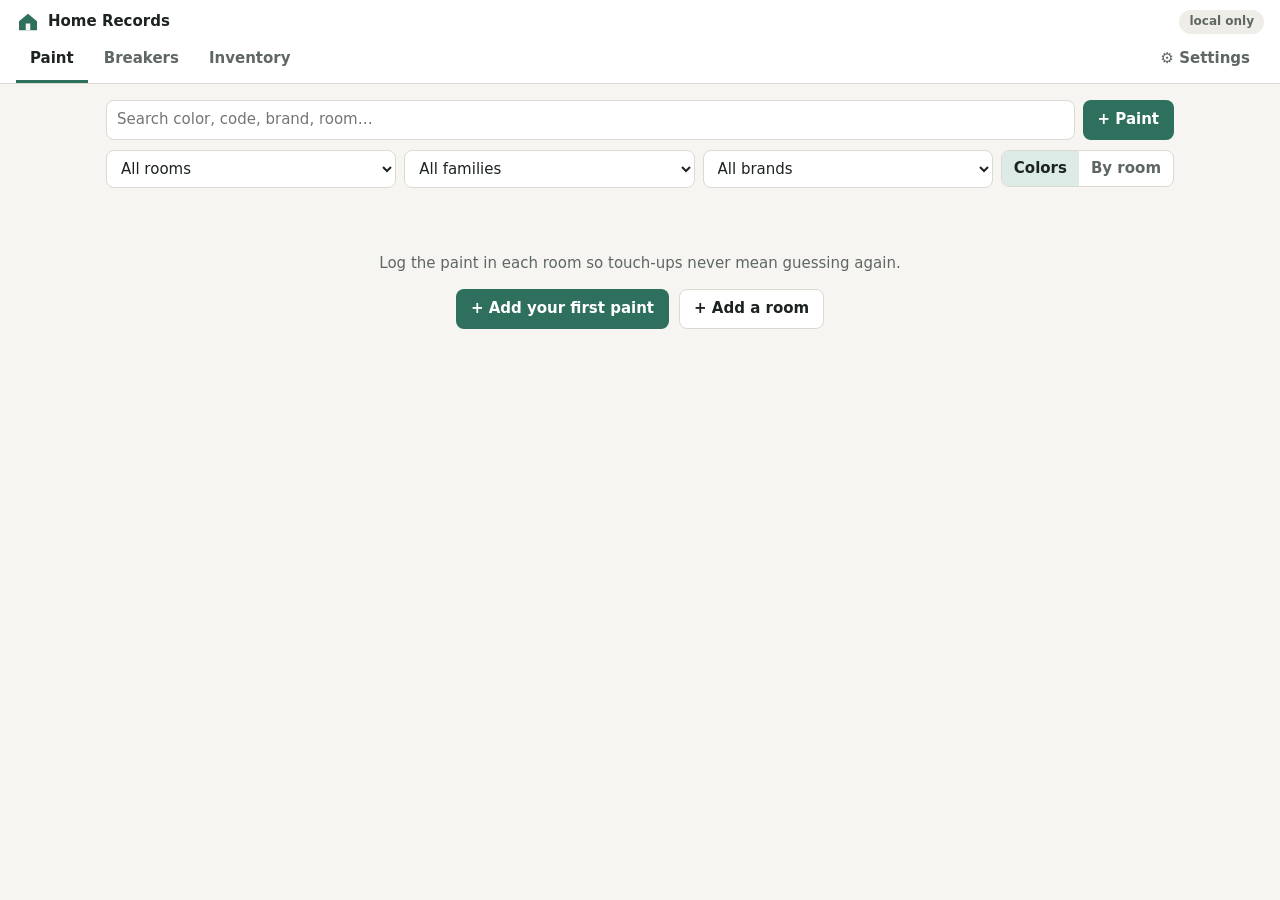
==== index.html @ fe88f26e "Add Pages app: paint logger, breaker library, home inventory Static GitHub Pages site (no build, no " ====
<!doctype html>
<html lang="en">
<head>
<meta charset="utf-8">
<meta name="viewport" content="width=device-width, initial-scale=1">
<meta name="color-scheme" content="light dark">
<title>Home Records</title>
<link rel="icon" href="data:image/svg+xml,%3Csvg xmlns='http://www.w3.org/2000/svg' viewBox='0 0 32 32'%3E%3Cpath d='M4 15 16 5l12 10v12H4z' fill='%232f6f5e'/%3E%3Crect x='13' y='18' width='6' height='9' fill='%23fff'/%3E%3C/svg%3E">
<link rel="stylesheet" href="css/app.css">
</head>
<body>
<header class="app-head">
  <div class="brand">
    <svg viewBox="0 0 32 32" width="24" height="24" aria-hidden="true"><path d="M4 15 16 5l12 10v12H4z" fill="currentColor"/><rect x="13" y="18" width="6" height="9" fill="var(--bg)"/></svg>
    <span>Home Records</span>
  </div>
  <button id="badge" class="gh-badge" type="button" title="Sync status"></button>
  <nav class="tabs" aria-label="Tools">
    <a href="#paint" data-tab="paint">Paint</a>
    <a href="#breakers" data-tab="breakers">Breakers</a>
    <a href="#inventory" data-tab="inventory">Inventory</a>
    <a href="#settings" data-tab="settings" class="tab-settings" aria-label="Settings">⚙<span class="tab-text"> Settings</span></a>
  </nav>
</header>
<main id="view"></main>
<div id="toasts" aria-live="polite"></div>
<div id="print-root"></div>
<noscript><p style="padding:16px">This app needs JavaScript.</p></noscript>
<script type="module" src="js/main.js"></script>
</body>
</html>
---- css/app.css ----
/* Home Records — one stylesheet for the app and the ghsync settings markup
   (.btn / .field / .field-row / .muted / .list-row), so ghsync.css isn't loaded. */

:root {
  --bg: #f6f5f1;
  --surface: #ffffff;
  --surface-2: #efede7;
  --text: #1d2321;
  --muted: #5f6763;
  --border: #dcd9d0;
  --accent: #2f6f5e;
  --accent-text: #ffffff;
  --accent-soft: #dcebe5;
  --danger: #b42318;
  --danger-soft: #fde7e4;
  --warn-soft: #fff3cd;
  --ok-soft: #dcf2e3;
  --ok-text: #18603a;
  --pending-text: #7a5300;
  --shadow: 0 1px 2px rgb(0 0 0 / 6%), 0 2px 8px rgb(0 0 0 / 4%);
  --radius: 10px;
  color-scheme: light;
}

@media (prefers-color-scheme: dark) {
  :root:not([data-theme="light"]) {
    --bg: #141816;
    --surface: #1c211f;
    --surface-2: #252b28;
    --text: #e6e9e7;
    --muted: #9aa39f;
    --border: #333b37;
    --accent: #6cc2a6;
    --accent-text: #0d1a15;
    --accent-soft: #22392f;
    --danger: #ff8a7a;
    --danger-soft: #3a1f1c;
    --warn-soft: #3a3016;
    --ok-soft: #1d3626;
    --ok-text: #8fd9aa;
    --pending-text: #f0c75e;
    --shadow: none;
    color-scheme: dark;
  }
}
:root[data-theme="dark"] {
  --bg: #141816; --surface: #1c211f; --surface-2: #252b28; --text: #e6e9e7; --muted: #9aa39f;
  --border: #333b37; --accent: #6cc2a6; --accent-text: #0d1a15; --accent-soft: #22392f;
  --danger: #ff8a7a; --danger-soft: #3a1f1c; --warn-soft: #3a3016; --ok-soft: #1d3626;
  --ok-text: #8fd9aa; --pending-text: #f0c75e; --shadow: none; color-scheme: dark;
}

* { box-sizing: border-box; }
html { -webkit-text-size-adjust: 100%; }
body {
  margin: 0;
  background: var(--bg);
  color: var(--text);
  font: 15px/1.45 system-ui, -apple-system, "Segoe UI", Roboto, sans-serif;
}
a { color: var(--accent); }
h1, h2, h3 { line-height: 1.2; }
h2 { font-size: 1.1rem; margin: 0 0 8px; }
h3 { font-size: 1rem; margin: 0; }
[hidden] { display: none !important; }

/* ---------- header & tabs ---------- */

.app-head {
  position: sticky;
  top: 0;
  z-index: 5;
  display: flex;
  flex-wrap: wrap;
  align-items: center;
  gap: 6px 12px;
  padding: 10px 16px 0;
  background: var(--surface);
  border-bottom: 1px solid var(--border);
}
.brand { display: flex; align-items: center; gap: 8px; font-weight: 700; color: var(--accent); flex: 1; }
.brand span { color: var(--text); }
.tabs { display: flex; gap: 2px; width: 100%; overflow-x: auto; scrollbar-width: none; }
.tabs a {
  padding: 8px 14px 10px;
  color: var(--muted);
  text-decoration: none;
  font-weight: 600;
  border-bottom: 3px solid transparent;
  white-space: nowrap;
}
.tabs a[aria-current="page"] { color: var(--text); border-bottom-color: var(--accent); }
.tabs .tab-settings { margin-left: auto; }

main { max-width: 1100px; margin: 0 auto; padding: 16px; }

/* ---------- controls ---------- */

.btn {
  display: inline-flex;
  align-items: center;
  justify-content: center;
  gap: 6px;
  padding: 8px 14px;
  border: 1px solid transparent;
  border-radius: 8px;
  background: var(--accent);
  color: var(--accent-text);
  font: inherit;
  font-weight: 600;
  cursor: pointer;
  white-space: nowrap;
}
.btn.secondary { background: var(--surface); color: var(--text); border-color: var(--border); }
.btn.danger { background: var(--danger-soft); color: var(--danger); border-color: transparent; }
.btn.small { padding: 4px 10px; font-size: 0.85rem; }
.btn[disabled] { opacity: 0.5; cursor: not-allowed; }
.btn:focus-visible, .icon-btn:focus-visible, input:focus-visible, select:focus-visible, textarea:focus-visible, .tabs a:focus-visible {
  outline: 2px solid var(--accent);
  outline-offset: 2px;
}
.icon-btn {
  border: none; background: transparent; color: var(--muted);
  font: inherit; font-size: 1rem; cursor: pointer; padding: 6px 8px; border-radius: 6px;
}
.icon-btn:hover { background: var(--surface-2); }

input, select, textarea {
  width: 100%;
  min-width: 0;
  padding: 8px 10px;
  border: 1px solid var(--border);
  border-radius: 8px;
  background: var(--surface);
  color: var(--text);
  font: inherit;
}
input[type="checkbox"] { width: auto; }
input[type="color"] { width: 48px; height: 36px; padding: 2px; }
input[type="range"] { padding: 0; }
textarea { resize: vertical; }

.field { display: flex; flex-direction: column; gap: 4px; margin-bottom: 0; min-width: 0; }
.field-label, .field > label { font-size: 0.8rem; font-weight: 600; color: var(--muted); }
.field-hint { font-size: 0.78rem; color: var(--muted); }
.field.wide { grid-column: 1 / -1; }
.field-row { display: flex; flex-wrap: wrap; gap: 10px; align-items: flex-end; margin: 8px 0; }
.field-row > .field { flex: 1 1 140px; }
.form-grid { display: grid; grid-template-columns: repeat(auto-fill, minmax(200px, 1fr)); gap: 12px 14px; }
.suggest { display: block; }
.inline { display: inline-flex; align-items: center; gap: 4px; font-size: 0.9rem; color: var(--text); font-weight: 400; margin-right: 12px; }
.range-row { display: flex; align-items: center; gap: 10px; }
.range-row output { min-width: 3.5em; text-align: right; font-variant-numeric: tabular-nums; }
.swatch-pick, .color-row { display: flex; align-items: center; gap: 10px; flex-wrap: wrap; min-height: 38px; }
.checks { flex-direction: row; flex-wrap: wrap; gap: 6px 0; }

.muted { color: var(--muted); font-size: 0.9rem; }
.spacer { flex: 1; }
.mono { font-family: ui-monospace, SFMono-Regular, Menlo, monospace; font-size: 0.85em; }
.nowrap { white-space: nowrap; }
.strong { font-weight: 600; }
.tappable { cursor: pointer; }

.toolbar { display: flex; gap: 8px; align-items: center; margin-bottom: 10px; flex-wrap: wrap; }
.toolbar > input[type="search"] { flex: 1 1 220px; }
.toolbar.filters > select { flex: 1 1 140px; width: auto; }

.segmented { display: inline-flex; border: 1px solid var(--border); border-radius: 8px; overflow: hidden; background: var(--surface); }
.segmented button { border: none; background: transparent; color: var(--muted); font: inherit; font-weight: 600; padding: 7px 12px; cursor: pointer; }
.segmented button.on { background: var(--accent-soft); color: var(--text); }

.chips { display: flex; flex-wrap: wrap; gap: 6px; align-items: center; }
.chips > select, .chips > .suggest { flex: 1 1 160px; width: auto; }
.chip {
  display: inline-flex; align-items: center; gap: 4px;
  padding: 3px 4px 3px 10px; border-radius: 999px;
  background: var(--accent-soft); font-size: 0.85rem;
}
.chip button { border: none; background: transparent; color: var(--muted); cursor: pointer; font-size: 0.75rem; padding: 2px 6px; }
.chips.small .chip { padding: 1px 8px; font-size: 0.78rem; }

.badge {
  display: inline-block; font-size: 0.68rem; font-weight: 700; letter-spacing: 0.03em;
  padding: 1px 5px; border-radius: 4px; background: var(--surface-2); color: var(--muted); margin-left: 4px;
  vertical-align: 1px;
}
.badge.t-gfci, .badge.t-df { background: #dbeafe; color: #1e40af; }
.badge.t-afci { background: #ede9fe; color: #5b21b6; }
.badge.t-hacr { background: #fef3c7; color: #92400e; }
.badge.t-main { background: var(--text); color: var(--bg); }

/* ---------- lists & cards ---------- */

.card { background: var(--surface); border: 1px solid var(--border); border-radius: var(--radius); box-shadow: var(--shadow); }
.card.flat { box-shadow: none; padding: 4px 14px; margin-bottom: 14px; }
.card.setup { padding: 14px; }
.list-row { display: flex; align-items: center; gap: 12px; padding: 10px 0; border-bottom: 1px solid var(--border); }
.list-row:last-child { border-bottom: none; }
.row-main { flex: 1; min-width: 0; }
.row-title { font-weight: 600; overflow-wrap: anywhere; }
.row-sub { font-size: 0.83rem; color: var(--muted); overflow-wrap: anywhere; }
.check-row .mark { width: 1.2em; text-align: center; }
.check-row .mark.done { color: var(--ok-text); }

.empty { text-align: center; padding: 40px 16px; color: var(--muted); }
.empty .field-row { justify-content: center; }

.card-grid { display: grid; grid-template-columns: repeat(auto-fill, minmax(230px, 1fr)); gap: 12px; }
.paint-card { display: flex; flex-direction: column; overflow: hidden; }
.paint-card .card-body { padding: 10px 12px 12px; display: flex; flex-direction: column; gap: 4px; }
.swatch { width: 34px; height: 34px; border-radius: 8px; border: 1px solid rgb(0 0 0 / 12%); flex: none; }
.swatch.big { width: 100%; height: 72px; border-radius: 0; border: none; border-bottom: 1px solid var(--border); }
.swatch.none { background: repeating-linear-gradient(45deg, var(--surface-2) 0 6px, var(--surface) 6px 12px); }

.room-block { background: var(--surface); border: 1px solid var(--border); border-radius: var(--radius); padding: 10px 14px; margin-bottom: 12px; }
.room-block.warn { border-color: var(--danger); }
.room-head { display: flex; align-items: center; gap: 8px; flex-wrap: wrap; padding-bottom: 6px; border-bottom: 1px solid var(--border); }
.room-block > .muted { margin: 10px 0 4px; }

.uses { display: flex; flex-direction: column; gap: 8px; align-items: flex-start; }
.use-row { display: grid; grid-template-columns: minmax(0, 1.3fr) minmax(0, 1.3fr) 70px minmax(0, 1fr) auto; gap: 6px; width: 100%; align-items: center; }
@media (max-width: 560px) {
  .use-row { grid-template-columns: 1fr 1fr; padding-bottom: 8px; border-bottom: 1px dashed var(--border); }
}

/* ---------- photos ---------- */

.thumb-wrap { display: inline-block; width: 64px; height: 64px; border-radius: 8px; overflow: hidden; background: var(--surface-2); flex: none; }
.thumb { width: 100%; height: 100%; object-fit: cover; display: block; }
.thumb-wrap.sm { width: 40px; height: 40px; }
.thumb-wrap.missing { background: repeating-linear-gradient(45deg, var(--surface-2) 0 4px, var(--surface) 4px 8px); }
.thumb-row { display: flex; gap: 6px; margin-top: 4px; }
.thumb-row .thumb-wrap { width: 48px; height: 48px; }
.photo-grid { display: flex; flex-wrap: wrap; gap: 8px; }
.photo-tile { position: relative; }
.photo-tile .thumb-wrap { width: 84px; height: 84px; }
.photo-x {
  position: absolute; top: -6px; right: -6px; width: 22px; height: 22px; border-radius: 50%;
  border: none; background: var(--text); color: var(--bg); font-size: 0.7rem; cursor: pointer;
}
.photo-add {
  width: 84px; height: 84px; border: 2px dashed var(--border); border-radius: 8px;
  background: transparent; color: var(--muted); font: inherit; font-weight: 600; cursor: pointer;
}
.lightbox { border: none; padding: 0; background: transparent; max-width: 96vw; max-height: 96vh; }
.lightbox::backdrop { background: rgb(0 0 0 / 85%); }
.lightbox img { max-width: 96vw; max-height: 92vh; display: block; border-radius: 6px; }

/* ---------- modal ---------- */

dialog.modal {
  width: min(560px, calc(100vw - 24px));
  max-height: calc(100dvh - 24px);
  padding: 0;
  border: 1px solid var(--border);
  border-radius: 14px;
  background: var(--surface);
  color: var(--text);
}
dialog.modal.wide { width: min(820px, calc(100vw - 24px)); }
dialog.modal::backdrop { background: rgb(0 0 0 / 45%); }
dialog.modal > form { display: flex; flex-direction: column; max-height: calc(100dvh - 26px); }
.modal-head { display: flex; align-items: center; padding: 12px 12px 8px 18px; border-bottom: 1px solid var(--border); }
.modal-head h2 { flex: 1; margin: 0; }
.modal-body { padding: 16px 18px; overflow-y: auto; }
.modal-foot { display: flex; gap: 8px; padding: 12px 18px; border-top: 1px solid var(--border); flex-wrap: wrap; }
dialog.confirm .modal-body p { margin: 0; }

#toasts { position: fixed; left: 0; right: 0; bottom: 16px; display: flex; flex-direction: column; align-items: center; gap: 6px; pointer-events: none; z-index: 100; }
.toast { background: var(--text); color: var(--bg); padding: 9px 16px; border-radius: 8px; max-width: calc(100vw - 32px); box-shadow: var(--shadow); }
.toast.error { background: var(--danger); color: #fff; }

/* ---------- sync badge & settings ---------- */

.gh-badge {
  font: inherit; font-size: 0.75rem; font-weight: 600; padding: 3px 10px; border-radius: 999px;
  border: none; background: var(--surface-2); color: var(--muted); cursor: pointer;
}
.gh-badge.ok { background: var(--ok-soft); color: var(--ok-text); }
.gh-badge.pending { background: var(--warn-soft); color: var(--pending-text); }
.gh-badge.error { background: var(--danger-soft); color: var(--danger); }

#view[data-tab="settings"] { max-width: 680px; }
.settings-section { background: var(--surface); border: 1px solid var(--border); border-radius: var(--radius); margin-top: 10px; }
.settings-section > summary { display: flex; justify-content: space-between; gap: 10px; padding: 12px 14px; cursor: pointer; font-weight: 600; }
.settings-section .sec-state { font-weight: 400; color: var(--muted); }
.settings-body { padding: 0 14px 14px; }
.settings-body .field { margin-bottom: 10px; }
.settings-body ol { padding-left: 20px; }

/* ---------- inventory table ---------- */

.table-wrap { overflow-x: auto; background: var(--surface); border: 1px solid var(--border); border-radius: var(--radius); }
.data-table { width: 100%; border-collapse: collapse; font-size: 0.92rem; }
.data-table th, .data-table td { padding: 8px 10px; text-align: left; border-bottom: 1px solid var(--border); vertical-align: middle; }
.data-table tbody tr:last-child td { border-bottom: none; }
.data-table tbody tr:hover { background: var(--surface-2); }
.data-table th { background: var(--surface-2); position: sticky; top: 0; }
.data-table .num { text-align: right; font-variant-numeric: tabular-nums; white-space: nowrap; }
.data-table .desc { color: var(--muted); max-width: 280px; overflow: hidden; text-overflow: ellipsis; white-space: nowrap; }
.data-table .col-photo { width: 56px; padding-right: 0; }
.sort { border: none; background: none; color: var(--muted); font: inherit; font-weight: 700; font-size: 0.8rem; cursor: pointer; padding: 0; white-space: nowrap; }
.sort.on { color: var(--text); }
th.num .sort { float: right; }
.totals { text-align: right; margin-top: 8px; }

/* ---------- breaker panel ---------- */

.panel-head { display: flex; align-items: center; gap: 10px; flex-wrap: wrap; margin-bottom: 10px; }
.panel-head .row-main { flex: 1 1 260px; }
.phase-key { display: flex; gap: 6px; }
.phase-dot { display: inline-flex; align-items: center; gap: 4px; font-size: 0.78rem; color: var(--muted); }
.phase-dot::before { content: ""; width: 12px; height: 12px; border-radius: 3px; background: var(--c); }

.panel-wrap { background: var(--surface-2); border: 1px solid var(--border); border-radius: var(--radius); padding: 10px; overflow-x: auto; }
.panel-grid { display: grid; grid-template-columns: 2.4em minmax(130px, 1fr) minmax(130px, 1fr) 2.4em; gap: 4px; min-width: 330px; }
.slot-num {
  display: flex; align-items: center; justify-content: center;
  font-size: 0.78rem; font-weight: 700; color: var(--muted); font-variant-numeric: tabular-nums;
}
.slot-num.left { border-right: 5px solid var(--c); }
.slot-num.right { border-left: 5px solid var(--c); }
.slot-empty {
  border: 1px dashed var(--border); border-radius: 6px; background: transparent;
  color: var(--muted); font: inherit; cursor: pointer; opacity: 0.6;
}
.slot-empty:hover { opacity: 1; background: var(--surface); }
.slot-fill { display: flex; flex-direction: column; gap: 3px; min-width: 0; }
.brk {
  flex: 1; min-width: 0; padding: 5px 8px; border-radius: 6px; cursor: pointer;
  background: var(--surface); border: 1px solid var(--border); box-shadow: var(--shadow);
}
.slot-fill.multi .brk { border-left: 3px solid var(--accent); }
.brk:hover { border-color: var(--accent); }
.brk.dim { opacity: 0.3; }
.brk.hit { outline: 2px solid var(--accent); }
.brk-top { display: flex; align-items: center; gap: 2px; font-size: 0.75rem; color: var(--muted); }
.brk-top .badge:first-child { margin-left: 0; }
.brk-rating { font-weight: 700; margin-right: 2px; }
.brk-label { font-weight: 600; font-size: 0.88rem; line-height: 1.25; overflow-wrap: anywhere; }
.brk-sub { display: block; font-size: 0.75rem; color: var(--muted); overflow-wrap: anywhere; }
.slot-pill {
  flex: none; min-width: 3.2em; text-align: center; font-weight: 700; font-size: 0.82rem;
  padding: 3px 6px; border-radius: 6px; background: var(--surface-2); border-left: 4px solid var(--c, var(--border));
  font-variant-numeric: tabular-nums;
}

/* ---------- legend (preview + print) ---------- */

.lg-preview { position: relative; max-width: 100%; overflow: hidden; margin-top: 10px; border: 1px solid var(--border); border-radius: 6px; background: #888; }
.lg-page {
  background: #fff; color: #000; transform-origin: top left; box-sizing: border-box;
  display: flex; flex-direction: column; font-family: Arial, Helvetica, sans-serif;
}
.legend { display: flex; flex-direction: column; flex: 1; min-height: 0; }
.lg-title { font-weight: 700; }
.lg-meta { color: #333; margin-bottom: 4px; }
.lg-table { width: 100%; border-collapse: collapse; table-layout: fixed; }
.legend.fill .lg-table { flex: 1; height: 100%; }
.lg-table td { border: 0.75pt solid #000; padding: 1pt 3pt; vertical-align: middle; }
.lg-num { width: 2.2em; text-align: center; font-weight: 700; font-size: 8pt; border-left-width: 4pt !important; }
.lg-item { line-height: 1.15; }
.lg-label { font-weight: 700; display: block; }
.lg-sub { display: block; font-size: 0.8em; color: #333; }
.lg-item + .lg-item { border-top: 0.5pt dashed #666; }

#print-root { display: none; }
@media print {
  body.printing > *:not(#print-root) { display: none !important; }
  body.printing { background: #fff; }
  body.printing #print-root { display: block; }
  #print-root * { -webkit-print-color-adjust: exact; print-color-adjust: exact; }
  #print-root .lg-page { padding: 0; }
}

@media (max-width: 560px) {
  main { padding: 12px; }
  .tabs a { padding: 8px 10px 10px; }
  .tab-text { display: none; }
  .data-table .desc { display: none; }
  .modal-body { padding: 14px; }
  .form-grid { grid-template-columns: 1fr 1fr; }
  .form-grid .field:has(textarea), .form-grid .field:has(.chips) { grid-column: 1 / -1; }
}
@media (max-width: 380px) {
  .form-grid { grid-template-columns: 1fr; }
}
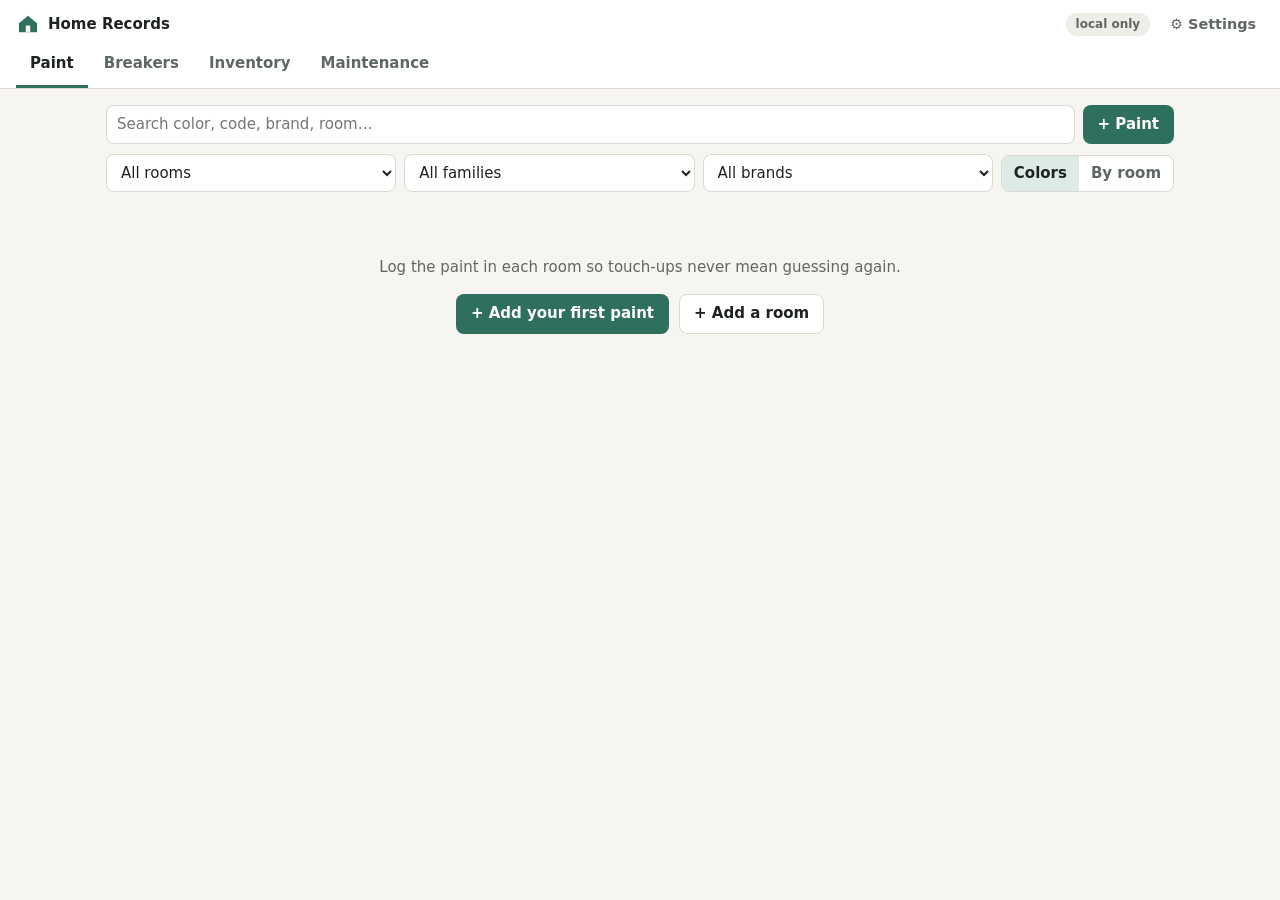
==== commit deaac7d8: "Add maintenance tracker and inventory manuals Maintenance tab: recurring or one-time tasks with inte" ====
--- a/index.html
+++ b/index.html
@@ -15,11 +15,12 @@
     <span>Home Records</span>
   </div>
   <button id="badge" class="gh-badge" type="button" title="Sync status"></button>
+  <a href="#settings" data-tab="settings" class="tab-settings" aria-label="Settings">⚙<span class="tab-text"> Settings</span></a>
   <nav class="tabs" aria-label="Tools">
     <a href="#paint" data-tab="paint">Paint</a>
     <a href="#breakers" data-tab="breakers">Breakers</a>
     <a href="#inventory" data-tab="inventory">Inventory</a>
-    <a href="#settings" data-tab="settings" class="tab-settings" aria-label="Settings">⚙<span class="tab-text"> Settings</span></a>
+    <a href="#maintenance" data-tab="maintenance">Maintenance <span id="overdue-count" class="tab-count" hidden></span></a>
   </nav>
 </header>
 <main id="view"></main>
--- a/css/app.css
+++ b/css/app.css
@@ -90,7 +90,11 @@
   white-space: nowrap;
 }
 .tabs a[aria-current="page"] { color: var(--text); border-bottom-color: var(--accent); }
-.tabs .tab-settings { margin-left: auto; }
+.tab-settings {
+  color: var(--muted); text-decoration: none; font-weight: 600; font-size: 0.9rem;
+  padding: 4px 8px; border-radius: 8px;
+}
+.tab-settings[aria-current="page"] { color: var(--text); background: var(--accent-soft); }
 
 main { max-width: 1100px; margin: 0 auto; padding: 16px; }
 
@@ -288,6 +292,47 @@
 .settings-body .field { margin-bottom: 10px; }
 .settings-body ol { padding-left: 20px; }
 
+/* ---------- documents (manuals) ---------- */
+
+.doc-links { display: flex; flex-wrap: wrap; gap: 4px 8px; }
+.doc-link {
+  display: inline-flex; align-items: center; gap: 3px; max-width: 100%;
+  border: none; background: none; padding: 0; font: inherit; font-size: 0.85rem;
+  color: var(--accent); cursor: pointer; text-decoration: none;
+}
+.doc-link span { overflow: hidden; text-overflow: ellipsis; white-space: nowrap; }
+.doc-link:hover span { text-decoration: underline; }
+.doc-links.compact .doc-link span { max-width: 11em; }
+.doc-list { display: flex; flex-direction: column; }
+.doc-row { display: flex; align-items: center; gap: 10px; padding: 6px 0; border-bottom: 1px solid var(--border); }
+.doc-row:last-child { border-bottom: none; }
+.doc-icon { font-size: 1.1rem; }
+.docs-editor { display: flex; flex-direction: column; gap: 8px; }
+.doc-add { display: grid; grid-template-columns: minmax(0, 2fr) minmax(0, 1fr) auto auto; gap: 6px; align-items: center; }
+@media (max-width: 560px) { .doc-add { grid-template-columns: 1fr 1fr; } .doc-add input[type="url"] { grid-column: 1 / -1; } }
+.data-table .col-docs { max-width: 220px; }
+
+/* ---------- maintenance ---------- */
+
+.tab-count {
+  display: inline-block; min-width: 1.5em; padding: 0 5px; margin-left: 2px; border-radius: 999px;
+  background: var(--danger); color: #fff; font-size: 0.72rem; line-height: 1.5em; text-align: center; vertical-align: 1px;
+}
+.due-pill {
+  flex: none; min-width: 5.6em; text-align: center; font-size: 0.78rem; font-weight: 700;
+  padding: 3px 8px; border-radius: 6px; background: var(--surface-2); color: var(--muted); white-space: nowrap;
+}
+.due-pill.overdue { background: var(--danger-soft); color: var(--danger); }
+.due-pill.soon { background: var(--warn-soft); color: var(--pending-text); }
+.due-pill.later { background: var(--ok-soft); color: var(--ok-text); }
+.group-overdue { border-color: var(--danger); }
+.task-row .doc-links { margin-top: 2px; }
+.interval-row { display: grid; grid-template-columns: 76px 1fr; gap: 6px; }
+.preset-group { border: 1px solid var(--border); border-radius: 8px; margin: 0 0 10px; padding: 6px 12px 10px; }
+.preset-group legend { font-weight: 700; font-size: 0.85rem; padding: 0 4px; }
+.preset { display: flex; align-items: baseline; gap: 6px; padding: 4px 0; flex-wrap: wrap; }
+.preset input { flex: none; }
+
 /* ---------- inventory table ---------- */
 
 .table-wrap { overflow-x: auto; background: var(--surface); border: 1px solid var(--border); border-radius: var(--radius); }
@@ -375,7 +420,7 @@
 
 @media (max-width: 560px) {
   main { padding: 12px; }
-  .tabs a { padding: 8px 10px 10px; }
+  .tabs a { padding: 8px 8px 10px; }
   .tab-text { display: none; }
   .data-table .desc { display: none; }
   .modal-body { padding: 14px; }
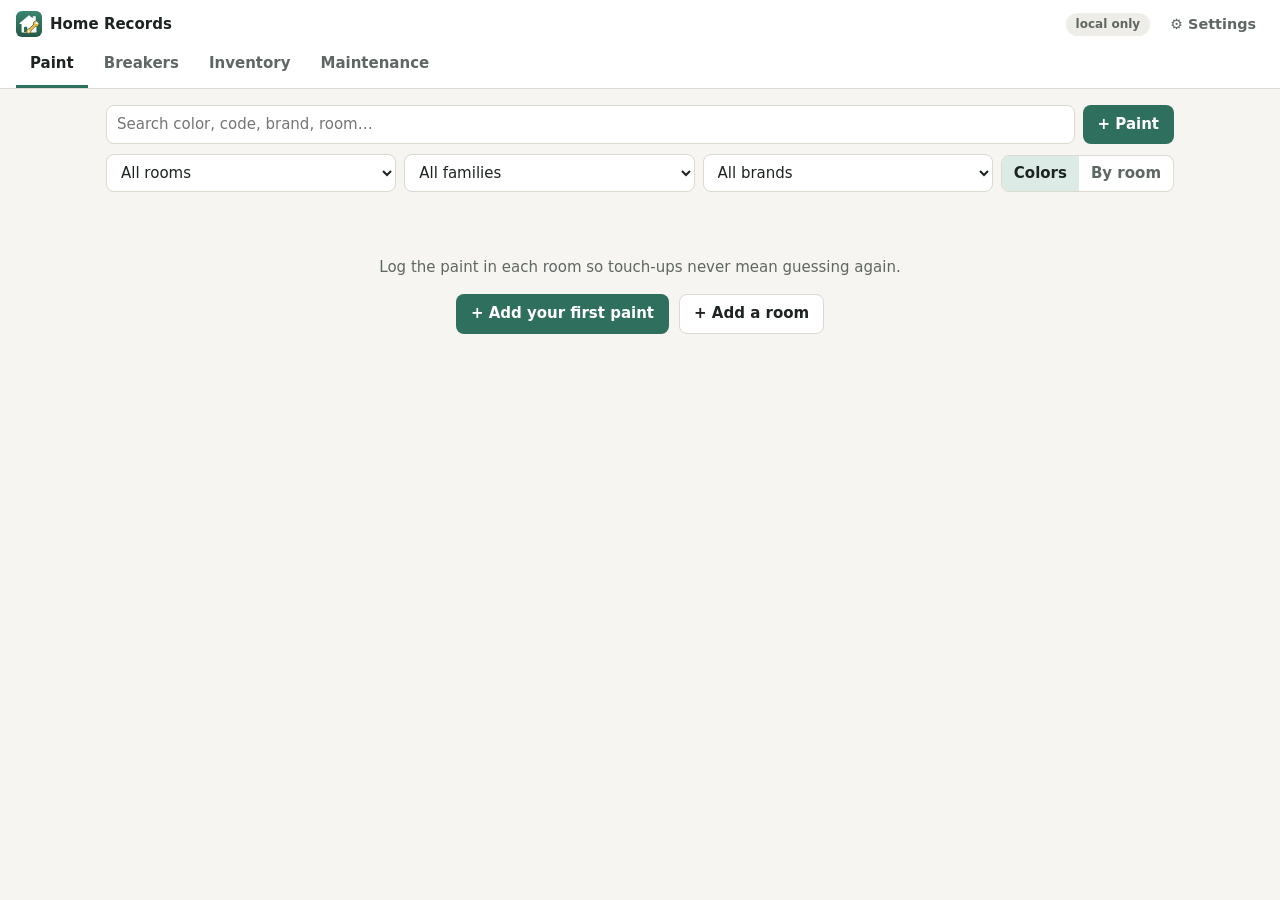
==== commit 4192c22c: "Add home-screen icon: house with a wrench icons/icon.svg is the source (white house, amber combinati" ====
--- a/index.html
+++ b/index.html
@@ -5,13 +5,24 @@
 <meta name="viewport" content="width=device-width, initial-scale=1">
 <meta name="color-scheme" content="light dark">
 <title>Home Records</title>
-<link rel="icon" href="data:image/svg+xml,%3Csvg xmlns='http://www.w3.org/2000/svg' viewBox='0 0 32 32'%3E%3Cpath d='M4 15 16 5l12 10v12H4z' fill='%232f6f5e'/%3E%3Crect x='13' y='18' width='6' height='9' fill='%23fff'/%3E%3C/svg%3E">
+<link rel="icon" href="icons/icon.svg" type="image/svg+xml">
+<link rel="icon" href="icons/favicon-32.png" type="image/png" sizes="32x32">
+<!-- Add to Home Screen: iOS uses the apple-touch-icon (180×180, opaque);
+     Android/Chrome use the manifest. -->
+<link rel="apple-touch-icon" href="icons/apple-touch-icon.png">
+<link rel="manifest" href="manifest.webmanifest">
+<meta name="apple-mobile-web-app-title" content="Home Records">
+<meta name="apple-mobile-web-app-capable" content="yes">
+<meta name="mobile-web-app-capable" content="yes">
+<meta name="apple-mobile-web-app-status-bar-style" content="default">
+<meta name="theme-color" content="#ffffff" media="(prefers-color-scheme: light)">
+<meta name="theme-color" content="#1c211f" media="(prefers-color-scheme: dark)">
 <link rel="stylesheet" href="css/app.css">
 </head>
 <body>
 <header class="app-head">
   <div class="brand">
-    <svg viewBox="0 0 32 32" width="24" height="24" aria-hidden="true"><path d="M4 15 16 5l12 10v12H4z" fill="currentColor"/><rect x="13" y="18" width="6" height="9" fill="var(--bg)"/></svg>
+    <img class="brand-icon" src="icons/icon.svg" width="26" height="26" alt="">
     <span>Home Records</span>
   </div>
   <button id="badge" class="gh-badge" type="button" title="Sync status"></button>
--- a/css/app.css
+++ b/css/app.css
@@ -80,6 +80,7 @@
 }
 .brand { display: flex; align-items: center; gap: 8px; font-weight: 700; color: var(--accent); flex: 1; }
 .brand span { color: var(--text); }
+.brand-icon { border-radius: 6px; display: block; }
 .tabs { display: flex; gap: 2px; width: 100%; overflow-x: auto; scrollbar-width: none; }
 .tabs a {
   padding: 8px 14px 10px;
@@ -325,6 +326,9 @@
 .due-pill.overdue { background: var(--danger-soft); color: var(--danger); }
 .due-pill.soon { background: var(--warn-soft); color: var(--pending-text); }
 .due-pill.later { background: var(--ok-soft); color: var(--ok-text); }
+.due-pill.ended { background: var(--surface-2); color: var(--muted); }
+.quick-row { display: flex; flex-wrap: wrap; gap: 4px; margin-top: 4px; }
+.group-warranty { border-color: var(--pending-text); }
 .group-overdue { border-color: var(--danger); }
 .task-row .doc-links { margin-top: 2px; }
 .interval-row { display: grid; grid-template-columns: 76px 1fr; gap: 6px; }
